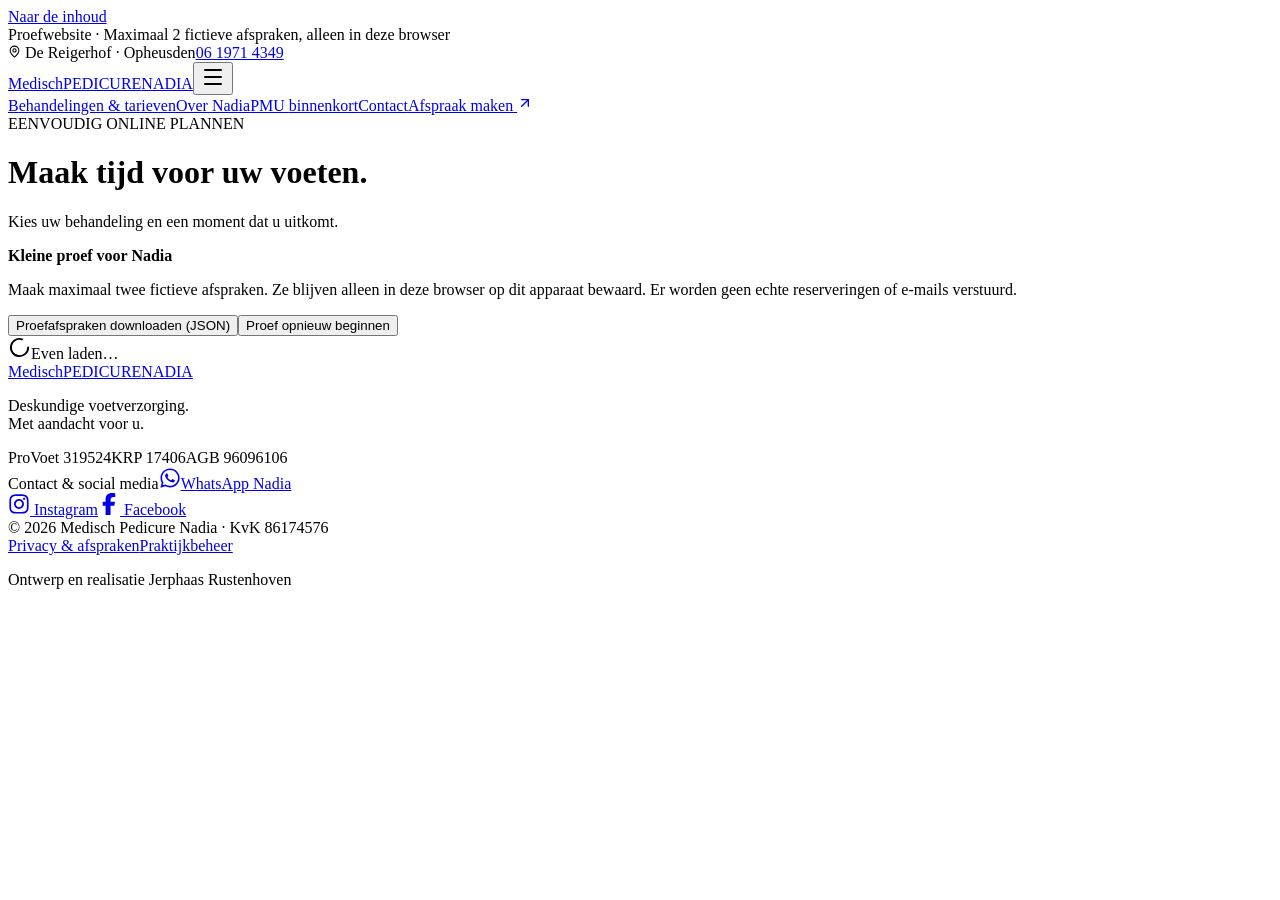
==== afspraak/index.html @ 1bfdd0d9 "Publish owner demo with browser-local test appointments" ====
<!doctype html>
<html lang="nl">
  <head>
    <meta charset="UTF-8" />
    <meta name="viewport" content="width=device-width, initial-scale=1" />
    <meta name="robots" content="noindex,nofollow" />
    <meta name="referrer" content="no-referrer" />
    <title>Medisch Pedicure Nadia · Proefwebsite</title>
    <meta
      name="description"
      content="Proefwebsite voor Nadia. Maximaal twee fictieve afspraken op uw eigen apparaat."
    />
    <script type="module" crossorigin src="/medisch-pedicure-nadia-demo/assets/index-DL3dgTeB.js"></script>
    <link rel="stylesheet" crossorigin href="/medisch-pedicure-nadia-demo/assets/index-BRjEMrYU.css">
  </head>
  <body>
    <div id="root"><a href="#inhoud" class="skip-link">Naar de inhoud</a><div class="demo-ribbon">Proefwebsite · Maximaal 2 fictieve afspraken, alleen in deze browser</div><div class="topbar"><div class="wrap"><span><svg xmlns="http://www.w3.org/2000/svg" width="13" height="13" viewBox="0 0 24 24" fill="none" stroke="currentColor" stroke-width="2" stroke-linecap="round" stroke-linejoin="round" class="lucide lucide-map-pin" aria-hidden="true"><path d="M20 10c0 4.993-5.539 10.193-7.399 11.799a1 1 0 0 1-1.202 0C9.539 20.193 4 14.993 4 10a8 8 0 0 1 16 0"></path><circle cx="12" cy="10" r="3"></circle></svg> De Reigerhof · Opheusden</span><a href="tel:+31619714349">06 1971 4349</a></div></div><header class="site-header"><div class="wrap header-inner"><a href="/medisch-pedicure-nadia-demo/" class="wordmark" aria-label="Medisch Pedicure Nadia — home"><span class="brand-mark" aria-hidden="true"><span class="brand-script">Medisch</span><span class="brand-discipline">PEDICURE</span><span class="brand-name">NADIA</span></span></a><button class="mobile-toggle" aria-label="Menu openen" aria-expanded="false" aria-controls="site-navigation"><svg xmlns="http://www.w3.org/2000/svg" width="24" height="24" viewBox="0 0 24 24" fill="none" stroke="currentColor" stroke-width="2" stroke-linecap="round" stroke-linejoin="round" class="lucide lucide-menu" aria-hidden="true"><path d="M4 5h16"></path><path d="M4 12h16"></path><path d="M4 19h16"></path></svg></button><nav id="site-navigation" class="main-nav" aria-label="Hoofdnavigatie"><a href="/medisch-pedicure-nadia-demo/behandelingen">Behandelingen &amp; tarieven</a><a href="/medisch-pedicure-nadia-demo/over-nadia">Over Nadia</a><a href="/medisch-pedicure-nadia-demo/pmu">PMU <span class="nav-soon">binnenkort</span></a><a href="/medisch-pedicure-nadia-demo/#contact">Contact</a><a class="btn primary compact" href="/medisch-pedicure-nadia-demo/afspraak">Afspraak maken <svg xmlns="http://www.w3.org/2000/svg" width="16" height="16" viewBox="0 0 24 24" fill="none" stroke="currentColor" stroke-width="2" stroke-linecap="round" stroke-linejoin="round" class="lucide lucide-arrow-up-right" aria-hidden="true"><path d="M7 7h10v10"></path><path d="M7 17 17 7"></path></svg></a></nav></div></header><main id="inhoud" class="booking-page"><div class="wrap section"><div class="booking-heading"><span class="eyebrow">EENVOUDIG ONLINE PLANNEN</span><h1>Maak tijd voor uw voeten.</h1><p>Kies uw behandeling en een moment dat u uitkomt.</p></div><div class="notice preview-notice"><strong>Kleine proef voor Nadia</strong><p>Maak maximaal twee fictieve afspraken. Ze blijven alleen in deze browser op dit apparaat bewaard. Er worden geen echte reserveringen of e-mails verstuurd.</p><div class="demo-actions"><button type="button" class="text-link">Proefafspraken downloaden (JSON)</button><button type="button" class="text-link">Proef opnieuw beginnen</button></div></div><div class="loading" role="status"><svg xmlns="http://www.w3.org/2000/svg" width="23" height="23" viewBox="0 0 24 24" fill="none" stroke="currentColor" stroke-width="2" stroke-linecap="round" stroke-linejoin="round" class="lucide lucide-loader-circle" aria-hidden="true"><path d="M21 12a9 9 0 1 1-6.219-8.56"></path></svg><span>Even laden…</span></div></div></main><footer class="site-footer"><div class="wrap footer-main"><a href="/medisch-pedicure-nadia-demo/" class="wordmark" aria-label="Medisch Pedicure Nadia — home"><span class="brand-mark" aria-hidden="true"><span class="brand-script">Medisch</span><span class="brand-discipline">PEDICURE</span><span class="brand-name">NADIA</span></span></a><p>Deskundige voetverzorging.<br/>Met aandacht voor u.</p><div class="credentials"><span>ProVoet <!-- -->319524</span><span>KRP <!-- -->17406</span><span>AGB <!-- -->96096106</span></div></div><div class="wrap footer-connect"><span>Contact &amp; social media</span><a class="btn whatsapp-button" href="https://wa.me/31619714349" target="_blank" rel="noopener noreferrer" aria-label="WhatsApp Nadia (opent WhatsApp)"><svg class="brand-icon" data-brand="whatsapp" width="22" height="22" viewBox="0 0 448 512" fill="currentColor" aria-hidden="true" focusable="false"><path d="M380.9 97.1C339 55.1 283.2 32 223.9 32c-122.4 0-222 99.6-222 222 0 39.1 10.2 77.3 29.6 111L0 480l117.7-30.9c32.4 17.7 68.9 27 106.1 27h.1c122.3 0 224.1-99.6 224.1-222 0-59.3-25.2-115-67.1-157zm-157 341.6c-33.2 0-65.7-8.9-94-25.7l-6.7-4-69.8 18.3L72 359.2l-4.4-7c-18.5-29.4-28.2-63.3-28.2-98.2 0-101.7 82.8-184.5 184.6-184.5 49.3 0 95.6 19.2 130.4 54.1 34.8 34.9 56.2 81.2 56.1 130.5 0 101.8-84.9 184.6-186.6 184.6zm101.2-138.2c-5.5-2.8-32.8-16.2-37.9-18-5.1-1.9-8.8-2.8-12.5 2.8-3.7 5.6-14.3 18-17.6 21.8-3.2 3.7-6.5 4.2-12 1.4-32.6-16.3-54-29.1-75.5-66-5.7-9.8 5.7-9.1 16.3-30.3 1.8-3.7.9-6.9-.5-9.7-1.4-2.8-12.5-30.1-17.1-41.2-4.5-10.8-9.1-9.3-12.5-9.5-3.2-.2-6.9-.2-10.6-.2-3.7 0-9.7 1.4-14.8 6.9-5.1 5.6-19.4 19-19.4 46.3 0 27.3 19.9 53.7 22.6 57.4 2.8 3.7 39.1 59.7 94.8 83.8 35.2 15.2 49 16.5 66.6 13.9 10.7-1.6 32.8-13.4 37.4-26.4 4.6-13 4.6-24.1 3.2-26.4-1.3-2.5-5-3.9-10.5-6.6z"></path></svg><span>WhatsApp Nadia</span></a><nav class="social-links" aria-label="Nadia op social media"><a href="https://www.instagram.com/medischpedicure_nadia/" target="_blank" rel="noopener noreferrer" aria-label="Nadia op Instagram (opent in nieuw tabblad)"><svg class="brand-icon" data-brand="instagram" width="22" height="22" viewBox="0 0 448 512" fill="currentColor" aria-hidden="true" focusable="false"><path d="M224.1 141c-63.6 0-114.9 51.3-114.9 114.9s51.3 114.9 114.9 114.9S339 319.5 339 255.9 287.7 141 224.1 141zm0 189.6c-41.1 0-74.7-33.5-74.7-74.7s33.5-74.7 74.7-74.7 74.7 33.5 74.7 74.7-33.6 74.7-74.7 74.7zm146.4-194.3c0 14.9-12 26.8-26.8 26.8-14.9 0-26.8-12-26.8-26.8s12-26.8 26.8-26.8 26.8 12 26.8 26.8zm76.1 27.2c-1.7-35.9-9.9-67.7-36.2-93.9-26.2-26.2-58-34.4-93.9-36.2-37-2.1-147.9-2.1-184.9 0-35.8 1.7-67.6 9.9-93.9 36.1s-34.4 58-36.2 93.9c-2.1 37-2.1 147.9 0 184.9 1.7 35.9 9.9 67.7 36.2 93.9s58 34.4 93.9 36.2c37 2.1 147.9 2.1 184.9 0 35.9-1.7 67.7-9.9 93.9-36.2 26.2-26.2 34.4-58 36.2-93.9 2.1-37 2.1-147.8 0-184.8zM398.8 388c-7.8 19.6-22.9 34.7-42.6 42.6-29.5 11.7-99.5 9-132.1 9s-102.7 2.6-132.1-9c-19.6-7.8-34.7-22.9-42.6-42.6-11.7-29.5-9-99.5-9-132.1s-2.6-102.7 9-132.1c7.8-19.6 22.9-34.7 42.6-42.6 29.5-11.7 99.5-9 132.1-9s102.7-2.6 132.1 9c19.6 7.8 34.7 22.9 42.6 42.6 11.7 29.5 9 99.5 9 132.1s2.7 102.7-9 132.1z"></path></svg> <span>Instagram</span></a><a href="https://www.facebook.com/BeautysalonNadia/" target="_blank" rel="noopener noreferrer" aria-label="Nadia op Facebook (opent in nieuw tabblad)"><svg class="brand-icon" data-brand="facebook" width="22" height="22" viewBox="0 0 320 512" fill="currentColor" aria-hidden="true" focusable="false"><path d="M80 299.3V512H196V299.3h86.5l18-97.8H196V166.9c0-51.7 20.3-71.5 72.7-71.5c16.3 0 29.4 .4 37 1.2V7.9C291.4 4 256.4 0 236.2 0C129.3 0 80 50.5 80 159.4v42.1H14v97.8H80z"></path></svg> <span>Facebook</span></a></nav></div><div class="wrap footer-bottom"><span>© <!-- -->2026<!-- --> Medisch Pedicure Nadia · KvK<!-- --> <!-- -->86174576</span><div><a href="/medisch-pedicure-nadia-demo/privacy">Privacy &amp; afspraken</a><a href="/medisch-pedicure-nadia-demo/beheer">Praktijkbeheer</a></div></div><p class="wrap site-credit">Ontwerp en realisatie Jerphaas Rustenhoven</p></footer></div>
    <noscript
      ><p>
        Schakel JavaScript in om een fictieve proefafspraak te maken. De
        praktijkinformatie kunt u hieronder lezen.
      </p></noscript
    >
  </body>
</html>
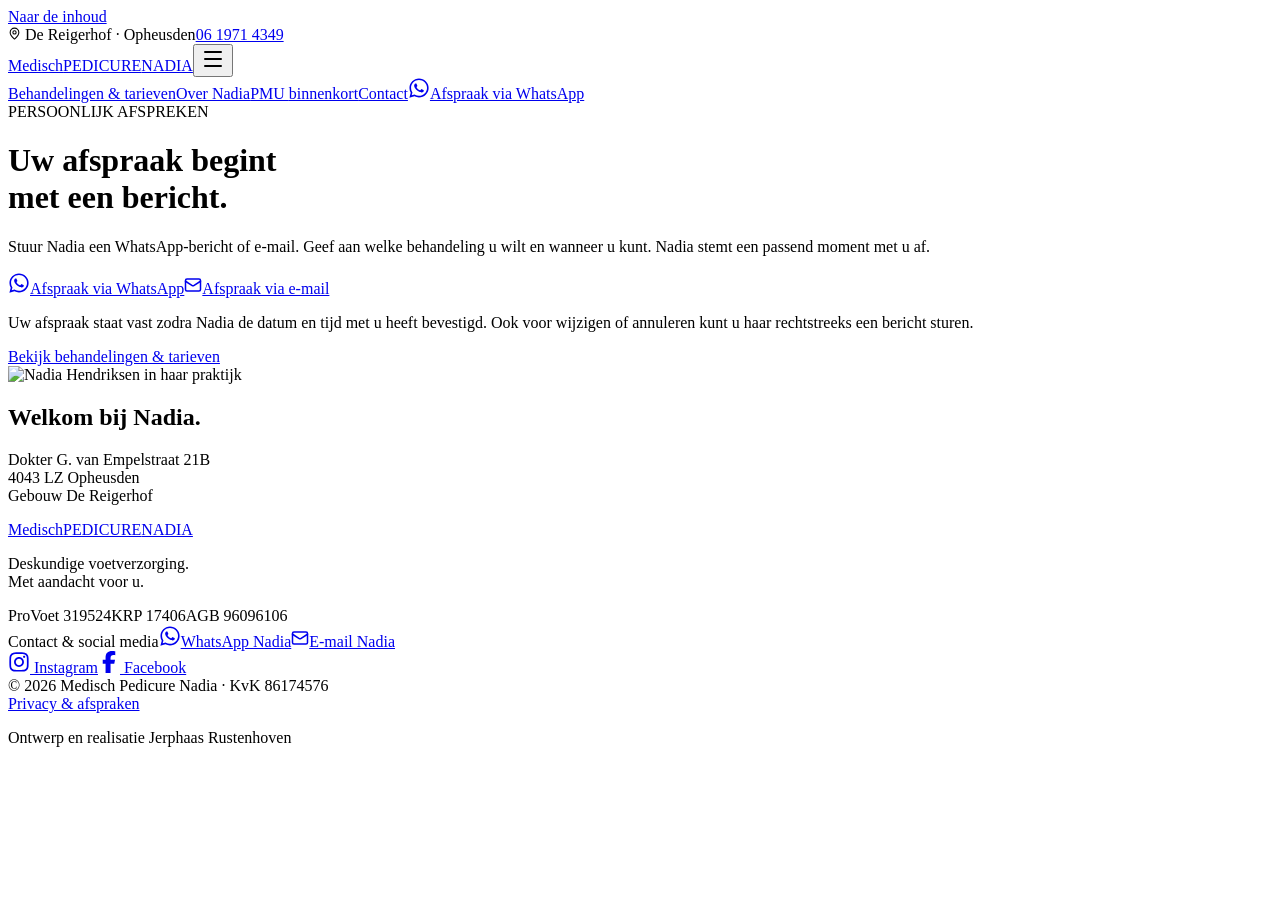
==== commit 76a33c27: "Publish contact-only website with WhatsApp and email appointments" ====
--- a/afspraak/index.html
+++ b/afspraak/index.html
@@ -5,21 +5,15 @@
     <meta name="viewport" content="width=device-width, initial-scale=1" />
     <meta name="robots" content="noindex,nofollow" />
     <meta name="referrer" content="no-referrer" />
-    <title>Medisch Pedicure Nadia · Proefwebsite</title>
+    <title>Medisch Pedicure Nadia | Voetverzorging in Opheusden</title>
     <meta
       name="description"
-      content="Proefwebsite voor Nadia. Maximaal twee fictieve afspraken op uw eigen apparaat."
+      content="Persoonlijke voetverzorging bij Nadia in Opheusden. Bekijk de behandelingen en vraag uw afspraak aan via WhatsApp of e-mail."
     />
-    <script type="module" crossorigin src="/medisch-pedicure-nadia-demo/assets/index-DL3dgTeB.js"></script>
-    <link rel="stylesheet" crossorigin href="/medisch-pedicure-nadia-demo/assets/index-BRjEMrYU.css">
+    <script type="module" crossorigin src="/medisch-pedicure-nadia-demo/assets/index-Cg1DsIuR.js"></script>
+    <link rel="stylesheet" crossorigin href="/medisch-pedicure-nadia-demo/assets/index-vBG9r9pk.css">
   </head>
   <body>
-    <div id="root"><a href="#inhoud" class="skip-link">Naar de inhoud</a><div class="demo-ribbon">Proefwebsite · Maximaal 2 fictieve afspraken, alleen in deze browser</div><div class="topbar"><div class="wrap"><span><svg xmlns="http://www.w3.org/2000/svg" width="13" height="13" viewBox="0 0 24 24" fill="none" stroke="currentColor" stroke-width="2" stroke-linecap="round" stroke-linejoin="round" class="lucide lucide-map-pin" aria-hidden="true"><path d="M20 10c0 4.993-5.539 10.193-7.399 11.799a1 1 0 0 1-1.202 0C9.539 20.193 4 14.993 4 10a8 8 0 0 1 16 0"></path><circle cx="12" cy="10" r="3"></circle></svg> De Reigerhof · Opheusden</span><a href="tel:+31619714349">06 1971 4349</a></div></div><header class="site-header"><div class="wrap header-inner"><a href="/medisch-pedicure-nadia-demo/" class="wordmark" aria-label="Medisch Pedicure Nadia — home"><span class="brand-mark" aria-hidden="true"><span class="brand-script">Medisch</span><span class="brand-discipline">PEDICURE</span><span class="brand-name">NADIA</span></span></a><button class="mobile-toggle" aria-label="Menu openen" aria-expanded="false" aria-controls="site-navigation"><svg xmlns="http://www.w3.org/2000/svg" width="24" height="24" viewBox="0 0 24 24" fill="none" stroke="currentColor" stroke-width="2" stroke-linecap="round" stroke-linejoin="round" class="lucide lucide-menu" aria-hidden="true"><path d="M4 5h16"></path><path d="M4 12h16"></path><path d="M4 19h16"></path></svg></button><nav id="site-navigation" class="main-nav" aria-label="Hoofdnavigatie"><a href="/medisch-pedicure-nadia-demo/behandelingen">Behandelingen &amp; tarieven</a><a href="/medisch-pedicure-nadia-demo/over-nadia">Over Nadia</a><a href="/medisch-pedicure-nadia-demo/pmu">PMU <span class="nav-soon">binnenkort</span></a><a href="/medisch-pedicure-nadia-demo/#contact">Contact</a><a class="btn primary compact" href="/medisch-pedicure-nadia-demo/afspraak">Afspraak maken <svg xmlns="http://www.w3.org/2000/svg" width="16" height="16" viewBox="0 0 24 24" fill="none" stroke="currentColor" stroke-width="2" stroke-linecap="round" stroke-linejoin="round" class="lucide lucide-arrow-up-right" aria-hidden="true"><path d="M7 7h10v10"></path><path d="M7 17 17 7"></path></svg></a></nav></div></header><main id="inhoud" class="booking-page"><div class="wrap section"><div class="booking-heading"><span class="eyebrow">EENVOUDIG ONLINE PLANNEN</span><h1>Maak tijd voor uw voeten.</h1><p>Kies uw behandeling en een moment dat u uitkomt.</p></div><div class="notice preview-notice"><strong>Kleine proef voor Nadia</strong><p>Maak maximaal twee fictieve afspraken. Ze blijven alleen in deze browser op dit apparaat bewaard. Er worden geen echte reserveringen of e-mails verstuurd.</p><div class="demo-actions"><button type="button" class="text-link">Proefafspraken downloaden (JSON)</button><button type="button" class="text-link">Proef opnieuw beginnen</button></div></div><div class="loading" role="status"><svg xmlns="http://www.w3.org/2000/svg" width="23" height="23" viewBox="0 0 24 24" fill="none" stroke="currentColor" stroke-width="2" stroke-linecap="round" stroke-linejoin="round" class="lucide lucide-loader-circle" aria-hidden="true"><path d="M21 12a9 9 0 1 1-6.219-8.56"></path></svg><span>Even laden…</span></div></div></main><footer class="site-footer"><div class="wrap footer-main"><a href="/medisch-pedicure-nadia-demo/" class="wordmark" aria-label="Medisch Pedicure Nadia — home"><span class="brand-mark" aria-hidden="true"><span class="brand-script">Medisch</span><span class="brand-discipline">PEDICURE</span><span class="brand-name">NADIA</span></span></a><p>Deskundige voetverzorging.<br/>Met aandacht voor u.</p><div class="credentials"><span>ProVoet <!-- -->319524</span><span>KRP <!-- -->17406</span><span>AGB <!-- -->96096106</span></div></div><div class="wrap footer-connect"><span>Contact &amp; social media</span><a class="btn whatsapp-button" href="https://wa.me/31619714349" target="_blank" rel="noopener noreferrer" aria-label="WhatsApp Nadia (opent WhatsApp)"><svg class="brand-icon" data-brand="whatsapp" width="22" height="22" viewBox="0 0 448 512" fill="currentColor" aria-hidden="true" focusable="false"><path d="M380.9 97.1C339 55.1 283.2 32 223.9 32c-122.4 0-222 99.6-222 222 0 39.1 10.2 77.3 29.6 111L0 480l117.7-30.9c32.4 17.7 68.9 27 106.1 27h.1c122.3 0 224.1-99.6 224.1-222 0-59.3-25.2-115-67.1-157zm-157 341.6c-33.2 0-65.7-8.9-94-25.7l-6.7-4-69.8 18.3L72 359.2l-4.4-7c-18.5-29.4-28.2-63.3-28.2-98.2 0-101.7 82.8-184.5 184.6-184.5 49.3 0 95.6 19.2 130.4 54.1 34.8 34.9 56.2 81.2 56.1 130.5 0 101.8-84.9 184.6-186.6 184.6zm101.2-138.2c-5.5-2.8-32.8-16.2-37.9-18-5.1-1.9-8.8-2.8-12.5 2.8-3.7 5.6-14.3 18-17.6 21.8-3.2 3.7-6.5 4.2-12 1.4-32.6-16.3-54-29.1-75.5-66-5.7-9.8 5.7-9.1 16.3-30.3 1.8-3.7.9-6.9-.5-9.7-1.4-2.8-12.5-30.1-17.1-41.2-4.5-10.8-9.1-9.3-12.5-9.5-3.2-.2-6.9-.2-10.6-.2-3.7 0-9.7 1.4-14.8 6.9-5.1 5.6-19.4 19-19.4 46.3 0 27.3 19.9 53.7 22.6 57.4 2.8 3.7 39.1 59.7 94.8 83.8 35.2 15.2 49 16.5 66.6 13.9 10.7-1.6 32.8-13.4 37.4-26.4 4.6-13 4.6-24.1 3.2-26.4-1.3-2.5-5-3.9-10.5-6.6z"></path></svg><span>WhatsApp Nadia</span></a><nav class="social-links" aria-label="Nadia op social media"><a href="https://www.instagram.com/medischpedicure_nadia/" target="_blank" rel="noopener noreferrer" aria-label="Nadia op Instagram (opent in nieuw tabblad)"><svg class="brand-icon" data-brand="instagram" width="22" height="22" viewBox="0 0 448 512" fill="currentColor" aria-hidden="true" focusable="false"><path d="M224.1 141c-63.6 0-114.9 51.3-114.9 114.9s51.3 114.9 114.9 114.9S339 319.5 339 255.9 287.7 141 224.1 141zm0 189.6c-41.1 0-74.7-33.5-74.7-74.7s33.5-74.7 74.7-74.7 74.7 33.5 74.7 74.7-33.6 74.7-74.7 74.7zm146.4-194.3c0 14.9-12 26.8-26.8 26.8-14.9 0-26.8-12-26.8-26.8s12-26.8 26.8-26.8 26.8 12 26.8 26.8zm76.1 27.2c-1.7-35.9-9.9-67.7-36.2-93.9-26.2-26.2-58-34.4-93.9-36.2-37-2.1-147.9-2.1-184.9 0-35.8 1.7-67.6 9.9-93.9 36.1s-34.4 58-36.2 93.9c-2.1 37-2.1 147.9 0 184.9 1.7 35.9 9.9 67.7 36.2 93.9s58 34.4 93.9 36.2c37 2.1 147.9 2.1 184.9 0 35.9-1.7 67.7-9.9 93.9-36.2 26.2-26.2 34.4-58 36.2-93.9 2.1-37 2.1-147.8 0-184.8zM398.8 388c-7.8 19.6-22.9 34.7-42.6 42.6-29.5 11.7-99.5 9-132.1 9s-102.7 2.6-132.1-9c-19.6-7.8-34.7-22.9-42.6-42.6-11.7-29.5-9-99.5-9-132.1s-2.6-102.7 9-132.1c7.8-19.6 22.9-34.7 42.6-42.6 29.5-11.7 99.5-9 132.1-9s102.7-2.6 132.1 9c19.6 7.8 34.7 22.9 42.6 42.6 11.7 29.5 9 99.5 9 132.1s2.7 102.7-9 132.1z"></path></svg> <span>Instagram</span></a><a href="https://www.facebook.com/BeautysalonNadia/" target="_blank" rel="noopener noreferrer" aria-label="Nadia op Facebook (opent in nieuw tabblad)"><svg class="brand-icon" data-brand="facebook" width="22" height="22" viewBox="0 0 320 512" fill="currentColor" aria-hidden="true" focusable="false"><path d="M80 299.3V512H196V299.3h86.5l18-97.8H196V166.9c0-51.7 20.3-71.5 72.7-71.5c16.3 0 29.4 .4 37 1.2V7.9C291.4 4 256.4 0 236.2 0C129.3 0 80 50.5 80 159.4v42.1H14v97.8H80z"></path></svg> <span>Facebook</span></a></nav></div><div class="wrap footer-bottom"><span>© <!-- -->2026<!-- --> Medisch Pedicure Nadia · KvK<!-- --> <!-- -->86174576</span><div><a href="/medisch-pedicure-nadia-demo/privacy">Privacy &amp; afspraken</a><a href="/medisch-pedicure-nadia-demo/beheer">Praktijkbeheer</a></div></div><p class="wrap site-credit">Ontwerp en realisatie Jerphaas Rustenhoven</p></footer></div>
-    <noscript
-      ><p>
-        Schakel JavaScript in om een fictieve proefafspraak te maken. De
-        praktijkinformatie kunt u hieronder lezen.
-      </p></noscript
-    >
+    <div id="root"><link rel="preload" as="image" href="/medisch-pedicure-nadia-demo/images/nadia-welkom-800.webp"/><a href="#inhoud" class="skip-link">Naar de inhoud</a><div class="topbar"><div class="wrap"><span><svg xmlns="http://www.w3.org/2000/svg" width="13" height="13" viewBox="0 0 24 24" fill="none" stroke="currentColor" stroke-width="2" stroke-linecap="round" stroke-linejoin="round" class="lucide lucide-map-pin" aria-hidden="true"><path d="M20 10c0 4.993-5.539 10.193-7.399 11.799a1 1 0 0 1-1.202 0C9.539 20.193 4 14.993 4 10a8 8 0 0 1 16 0"></path><circle cx="12" cy="10" r="3"></circle></svg> De Reigerhof · Opheusden</span><a href="tel:+31619714349">06 1971 4349</a></div></div><header class="site-header"><div class="wrap header-inner"><a href="/medisch-pedicure-nadia-demo/" class="wordmark" aria-label="Medisch Pedicure Nadia — home"><span class="brand-mark" aria-hidden="true"><span class="brand-script">Medisch</span><span class="brand-discipline">PEDICURE</span><span class="brand-name">NADIA</span></span></a><button class="mobile-toggle" aria-label="Menu openen" aria-expanded="false" aria-controls="site-navigation"><svg xmlns="http://www.w3.org/2000/svg" width="24" height="24" viewBox="0 0 24 24" fill="none" stroke="currentColor" stroke-width="2" stroke-linecap="round" stroke-linejoin="round" class="lucide lucide-menu" aria-hidden="true"><path d="M4 5h16"></path><path d="M4 12h16"></path><path d="M4 19h16"></path></svg></button><nav id="site-navigation" class="main-nav" aria-label="Hoofdnavigatie"><a href="/medisch-pedicure-nadia-demo/behandelingen">Behandelingen &amp; tarieven</a><a href="/medisch-pedicure-nadia-demo/over-nadia">Over Nadia</a><a href="/medisch-pedicure-nadia-demo/pmu">PMU <span class="nav-soon">binnenkort</span></a><a href="/medisch-pedicure-nadia-demo/#contact">Contact</a><a class="btn whatsapp-button compact" href="https://wa.me/31619714349?text=Hallo%20Nadia%2C%20ik%20wil%20graag%20een%20afspraak%20maken.%0A%0AMijn%20naam%3A%0AMijn%20voorkeur%20voor%20dag%20en%20tijd%3A%0A%0AKunt%20u%20laten%20weten%20wanneer%20het%20uitkomt%3F" target="_blank" rel="noopener noreferrer" aria-label="Afspraak via WhatsApp (opent WhatsApp)"><svg class="brand-icon" data-brand="whatsapp" width="22" height="22" viewBox="0 0 448 512" fill="currentColor" aria-hidden="true" focusable="false"><path d="M380.9 97.1C339 55.1 283.2 32 223.9 32c-122.4 0-222 99.6-222 222 0 39.1 10.2 77.3 29.6 111L0 480l117.7-30.9c32.4 17.7 68.9 27 106.1 27h.1c122.3 0 224.1-99.6 224.1-222 0-59.3-25.2-115-67.1-157zm-157 341.6c-33.2 0-65.7-8.9-94-25.7l-6.7-4-69.8 18.3L72 359.2l-4.4-7c-18.5-29.4-28.2-63.3-28.2-98.2 0-101.7 82.8-184.5 184.6-184.5 49.3 0 95.6 19.2 130.4 54.1 34.8 34.9 56.2 81.2 56.1 130.5 0 101.8-84.9 184.6-186.6 184.6zm101.2-138.2c-5.5-2.8-32.8-16.2-37.9-18-5.1-1.9-8.8-2.8-12.5 2.8-3.7 5.6-14.3 18-17.6 21.8-3.2 3.7-6.5 4.2-12 1.4-32.6-16.3-54-29.1-75.5-66-5.7-9.8 5.7-9.1 16.3-30.3 1.8-3.7.9-6.9-.5-9.7-1.4-2.8-12.5-30.1-17.1-41.2-4.5-10.8-9.1-9.3-12.5-9.5-3.2-.2-6.9-.2-10.6-.2-3.7 0-9.7 1.4-14.8 6.9-5.1 5.6-19.4 19-19.4 46.3 0 27.3 19.9 53.7 22.6 57.4 2.8 3.7 39.1 59.7 94.8 83.8 35.2 15.2 49 16.5 66.6 13.9 10.7-1.6 32.8-13.4 37.4-26.4 4.6-13 4.6-24.1 3.2-26.4-1.3-2.5-5-3.9-10.5-6.6z"></path></svg><span>Afspraak via WhatsApp</span></a></nav></div></header><main id="inhoud" class="wrap section marketing-page appointment-contact-page"><div class="page-intro"><span class="eyebrow">PERSOONLIJK AFSPREKEN</span><h1>Uw afspraak begint<br/>met een bericht.</h1><p>Stuur Nadia een WhatsApp-bericht of e-mail. Geef aan welke behandeling u wilt en wanneer u kunt. Nadia stemt een passend moment met u af.</p><div class="actions appointment-actions"><a class="btn whatsapp-button" href="https://wa.me/31619714349?text=Hallo%20Nadia%2C%20ik%20wil%20graag%20een%20afspraak%20maken.%0A%0AMijn%20naam%3A%0AMijn%20voorkeur%20voor%20dag%20en%20tijd%3A%0A%0AKunt%20u%20laten%20weten%20wanneer%20het%20uitkomt%3F" target="_blank" rel="noopener noreferrer" aria-label="Afspraak via WhatsApp (opent WhatsApp)"><svg class="brand-icon" data-brand="whatsapp" width="22" height="22" viewBox="0 0 448 512" fill="currentColor" aria-hidden="true" focusable="false"><path d="M380.9 97.1C339 55.1 283.2 32 223.9 32c-122.4 0-222 99.6-222 222 0 39.1 10.2 77.3 29.6 111L0 480l117.7-30.9c32.4 17.7 68.9 27 106.1 27h.1c122.3 0 224.1-99.6 224.1-222 0-59.3-25.2-115-67.1-157zm-157 341.6c-33.2 0-65.7-8.9-94-25.7l-6.7-4-69.8 18.3L72 359.2l-4.4-7c-18.5-29.4-28.2-63.3-28.2-98.2 0-101.7 82.8-184.5 184.6-184.5 49.3 0 95.6 19.2 130.4 54.1 34.8 34.9 56.2 81.2 56.1 130.5 0 101.8-84.9 184.6-186.6 184.6zm101.2-138.2c-5.5-2.8-32.8-16.2-37.9-18-5.1-1.9-8.8-2.8-12.5 2.8-3.7 5.6-14.3 18-17.6 21.8-3.2 3.7-6.5 4.2-12 1.4-32.6-16.3-54-29.1-75.5-66-5.7-9.8 5.7-9.1 16.3-30.3 1.8-3.7.9-6.9-.5-9.7-1.4-2.8-12.5-30.1-17.1-41.2-4.5-10.8-9.1-9.3-12.5-9.5-3.2-.2-6.9-.2-10.6-.2-3.7 0-9.7 1.4-14.8 6.9-5.1 5.6-19.4 19-19.4 46.3 0 27.3 19.9 53.7 22.6 57.4 2.8 3.7 39.1 59.7 94.8 83.8 35.2 15.2 49 16.5 66.6 13.9 10.7-1.6 32.8-13.4 37.4-26.4 4.6-13 4.6-24.1 3.2-26.4-1.3-2.5-5-3.9-10.5-6.6z"></path></svg><span>Afspraak via WhatsApp</span></a><a class="btn outline" href="mailto:info@medischpedicurenadia.nl?subject=Afspraak%20aanvragen&amp;body=Hallo%20Nadia%2C%20ik%20wil%20graag%20een%20afspraak%20maken.%0A%0AMijn%20naam%3A%0AMijn%20voorkeur%20voor%20dag%20en%20tijd%3A%0A%0AKunt%20u%20laten%20weten%20wanneer%20het%20uitkomt%3F"><svg xmlns="http://www.w3.org/2000/svg" width="18" height="18" viewBox="0 0 24 24" fill="none" stroke="currentColor" stroke-width="2" stroke-linecap="round" stroke-linejoin="round" class="lucide lucide-mail" aria-hidden="true"><path d="m22 7-8.991 5.727a2 2 0 0 1-2.009 0L2 7"></path><rect x="2" y="4" width="20" height="16" rx="2"></rect></svg><span>Afspraak via e-mail</span></a></div><p class="contact-note">Uw afspraak staat vast zodra Nadia de datum en tijd met u heeft bevestigd. Ook voor wijzigen of annuleren kunt u haar rechtstreeks een bericht sturen.</p><a class="text-link" href="/medisch-pedicure-nadia-demo/behandelingen">Bekijk behandelingen &amp; tarieven</a></div><aside class="appointment-contact-aside"><img src="/medisch-pedicure-nadia-demo/images/nadia-welkom-800.webp" alt="Nadia Hendriksen in haar praktijk" width="800" height="533"/><h2>Welkom bij Nadia.</h2><p>Dokter G. van Empelstraat 21B<br/>4043 LZ Opheusden<br/>Gebouw <!-- -->De Reigerhof</p></aside></main><footer class="site-footer"><div class="wrap footer-main"><a href="/medisch-pedicure-nadia-demo/" class="wordmark" aria-label="Medisch Pedicure Nadia — home"><span class="brand-mark" aria-hidden="true"><span class="brand-script">Medisch</span><span class="brand-discipline">PEDICURE</span><span class="brand-name">NADIA</span></span></a><p>Deskundige voetverzorging.<br/>Met aandacht voor u.</p><div class="credentials"><span>ProVoet <!-- -->319524</span><span>KRP <!-- -->17406</span><span>AGB <!-- -->96096106</span></div></div><div class="wrap footer-connect"><span>Contact &amp; social media</span><a class="btn whatsapp-button" href="https://wa.me/31619714349?text=Hallo%20Nadia%2C%20ik%20wil%20graag%20een%20afspraak%20maken.%0A%0AMijn%20naam%3A%0AMijn%20voorkeur%20voor%20dag%20en%20tijd%3A%0A%0AKunt%20u%20laten%20weten%20wanneer%20het%20uitkomt%3F" target="_blank" rel="noopener noreferrer" aria-label="WhatsApp Nadia (opent WhatsApp)"><svg class="brand-icon" data-brand="whatsapp" width="22" height="22" viewBox="0 0 448 512" fill="currentColor" aria-hidden="true" focusable="false"><path d="M380.9 97.1C339 55.1 283.2 32 223.9 32c-122.4 0-222 99.6-222 222 0 39.1 10.2 77.3 29.6 111L0 480l117.7-30.9c32.4 17.7 68.9 27 106.1 27h.1c122.3 0 224.1-99.6 224.1-222 0-59.3-25.2-115-67.1-157zm-157 341.6c-33.2 0-65.7-8.9-94-25.7l-6.7-4-69.8 18.3L72 359.2l-4.4-7c-18.5-29.4-28.2-63.3-28.2-98.2 0-101.7 82.8-184.5 184.6-184.5 49.3 0 95.6 19.2 130.4 54.1 34.8 34.9 56.2 81.2 56.1 130.5 0 101.8-84.9 184.6-186.6 184.6zm101.2-138.2c-5.5-2.8-32.8-16.2-37.9-18-5.1-1.9-8.8-2.8-12.5 2.8-3.7 5.6-14.3 18-17.6 21.8-3.2 3.7-6.5 4.2-12 1.4-32.6-16.3-54-29.1-75.5-66-5.7-9.8 5.7-9.1 16.3-30.3 1.8-3.7.9-6.9-.5-9.7-1.4-2.8-12.5-30.1-17.1-41.2-4.5-10.8-9.1-9.3-12.5-9.5-3.2-.2-6.9-.2-10.6-.2-3.7 0-9.7 1.4-14.8 6.9-5.1 5.6-19.4 19-19.4 46.3 0 27.3 19.9 53.7 22.6 57.4 2.8 3.7 39.1 59.7 94.8 83.8 35.2 15.2 49 16.5 66.6 13.9 10.7-1.6 32.8-13.4 37.4-26.4 4.6-13 4.6-24.1 3.2-26.4-1.3-2.5-5-3.9-10.5-6.6z"></path></svg><span>WhatsApp Nadia</span></a><a class="btn outline" href="mailto:info@medischpedicurenadia.nl?subject=Afspraak%20aanvragen&amp;body=Hallo%20Nadia%2C%20ik%20wil%20graag%20een%20afspraak%20maken.%0A%0AMijn%20naam%3A%0AMijn%20voorkeur%20voor%20dag%20en%20tijd%3A%0A%0AKunt%20u%20laten%20weten%20wanneer%20het%20uitkomt%3F"><svg xmlns="http://www.w3.org/2000/svg" width="18" height="18" viewBox="0 0 24 24" fill="none" stroke="currentColor" stroke-width="2" stroke-linecap="round" stroke-linejoin="round" class="lucide lucide-mail" aria-hidden="true"><path d="m22 7-8.991 5.727a2 2 0 0 1-2.009 0L2 7"></path><rect x="2" y="4" width="20" height="16" rx="2"></rect></svg><span>E-mail Nadia</span></a><nav class="social-links" aria-label="Nadia op social media"><a href="https://www.instagram.com/medischpedicure_nadia/" target="_blank" rel="noopener noreferrer" aria-label="Nadia op Instagram (opent in nieuw tabblad)"><svg class="brand-icon" data-brand="instagram" width="22" height="22" viewBox="0 0 448 512" fill="currentColor" aria-hidden="true" focusable="false"><path d="M224.1 141c-63.6 0-114.9 51.3-114.9 114.9s51.3 114.9 114.9 114.9S339 319.5 339 255.9 287.7 141 224.1 141zm0 189.6c-41.1 0-74.7-33.5-74.7-74.7s33.5-74.7 74.7-74.7 74.7 33.5 74.7 74.7-33.6 74.7-74.7 74.7zm146.4-194.3c0 14.9-12 26.8-26.8 26.8-14.9 0-26.8-12-26.8-26.8s12-26.8 26.8-26.8 26.8 12 26.8 26.8zm76.1 27.2c-1.7-35.9-9.9-67.7-36.2-93.9-26.2-26.2-58-34.4-93.9-36.2-37-2.1-147.9-2.1-184.9 0-35.8 1.7-67.6 9.9-93.9 36.1s-34.4 58-36.2 93.9c-2.1 37-2.1 147.9 0 184.9 1.7 35.9 9.9 67.7 36.2 93.9s58 34.4 93.9 36.2c37 2.1 147.9 2.1 184.9 0 35.9-1.7 67.7-9.9 93.9-36.2 26.2-26.2 34.4-58 36.2-93.9 2.1-37 2.1-147.8 0-184.8zM398.8 388c-7.8 19.6-22.9 34.7-42.6 42.6-29.5 11.7-99.5 9-132.1 9s-102.7 2.6-132.1-9c-19.6-7.8-34.7-22.9-42.6-42.6-11.7-29.5-9-99.5-9-132.1s-2.6-102.7 9-132.1c7.8-19.6 22.9-34.7 42.6-42.6 29.5-11.7 99.5-9 132.1-9s102.7-2.6 132.1 9c19.6 7.8 34.7 22.9 42.6 42.6 11.7 29.5 9 99.5 9 132.1s2.7 102.7-9 132.1z"></path></svg> <span>Instagram</span></a><a href="https://www.facebook.com/BeautysalonNadia/" target="_blank" rel="noopener noreferrer" aria-label="Nadia op Facebook (opent in nieuw tabblad)"><svg class="brand-icon" data-brand="facebook" width="22" height="22" viewBox="0 0 320 512" fill="currentColor" aria-hidden="true" focusable="false"><path d="M80 299.3V512H196V299.3h86.5l18-97.8H196V166.9c0-51.7 20.3-71.5 72.7-71.5c16.3 0 29.4 .4 37 1.2V7.9C291.4 4 256.4 0 236.2 0C129.3 0 80 50.5 80 159.4v42.1H14v97.8H80z"></path></svg> <span>Facebook</span></a></nav></div><div class="wrap footer-bottom"><span>© <!-- -->2026<!-- --> Medisch Pedicure Nadia · KvK<!-- --> <!-- -->86174576</span><div><a href="/medisch-pedicure-nadia-demo/privacy">Privacy &amp; afspraken</a></div></div><p class="wrap site-credit">Ontwerp en realisatie Jerphaas Rustenhoven</p></footer></div>
   </body>
 </html>
